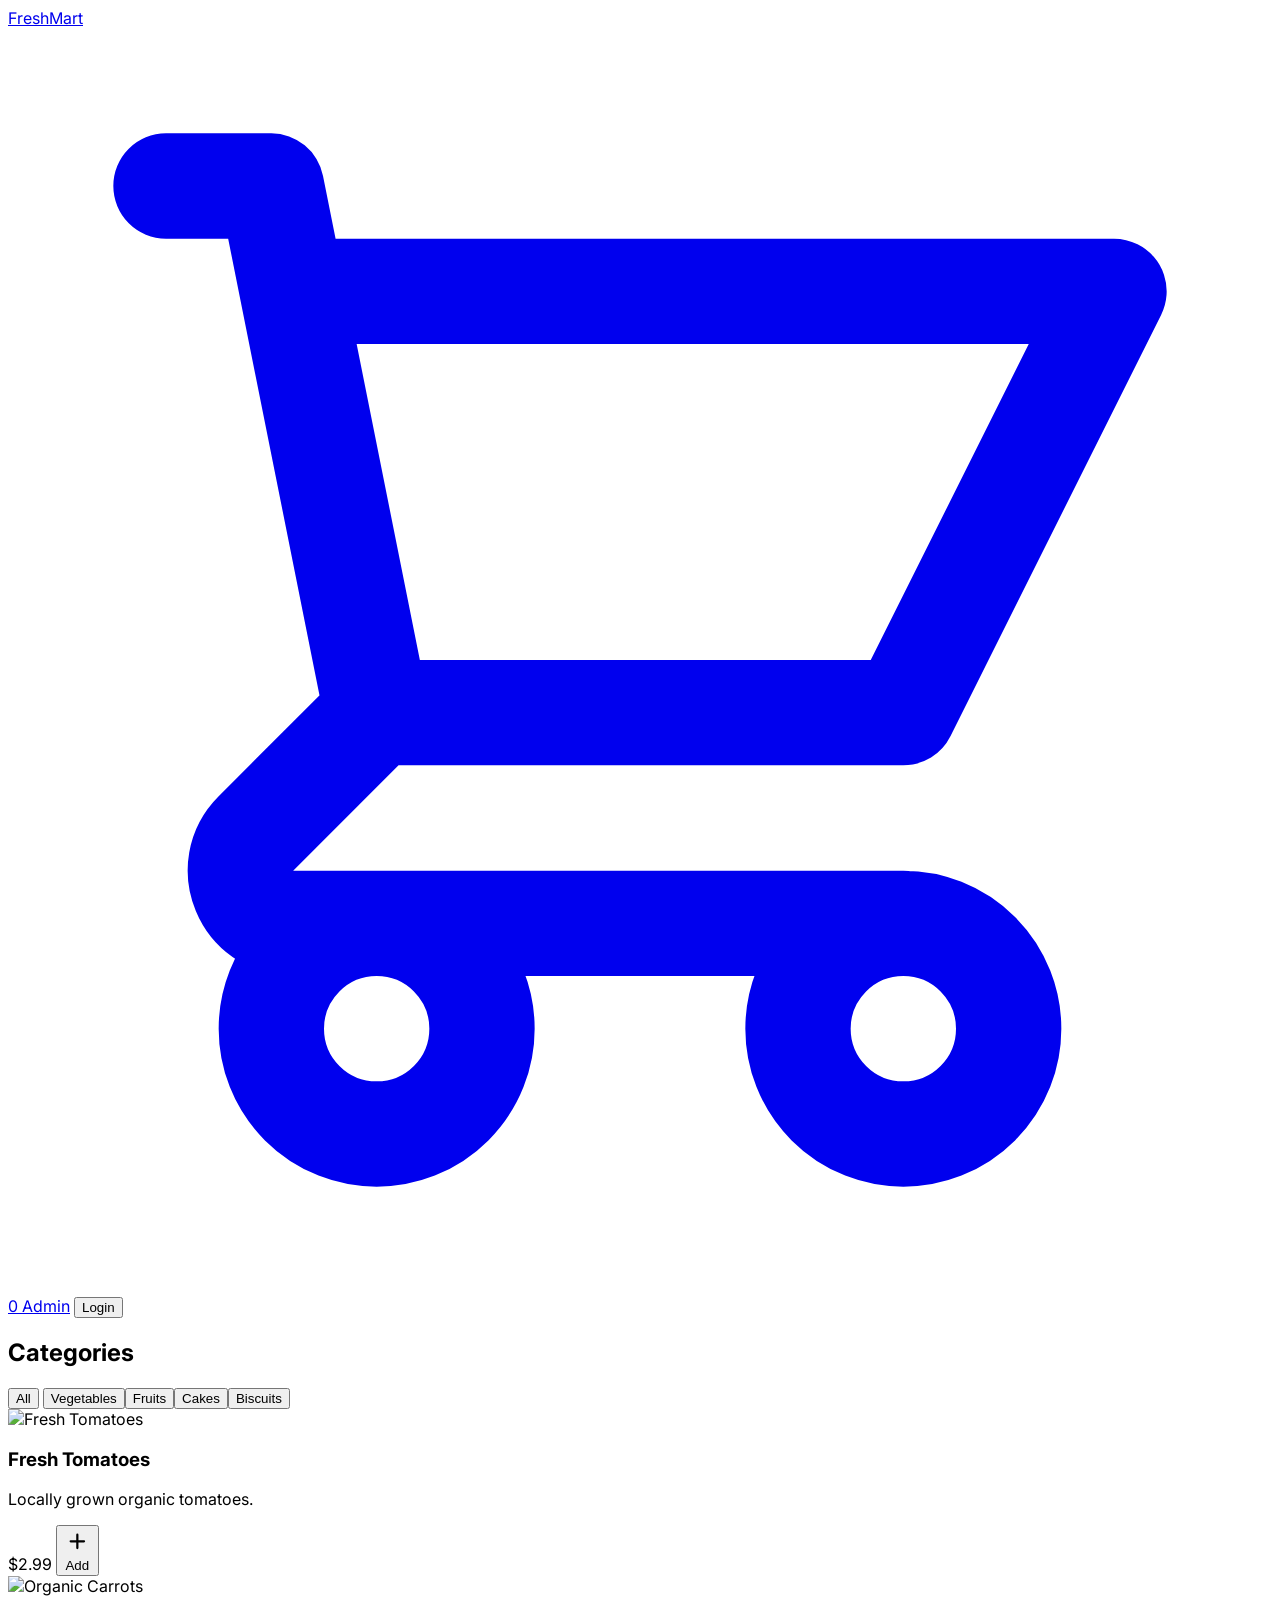
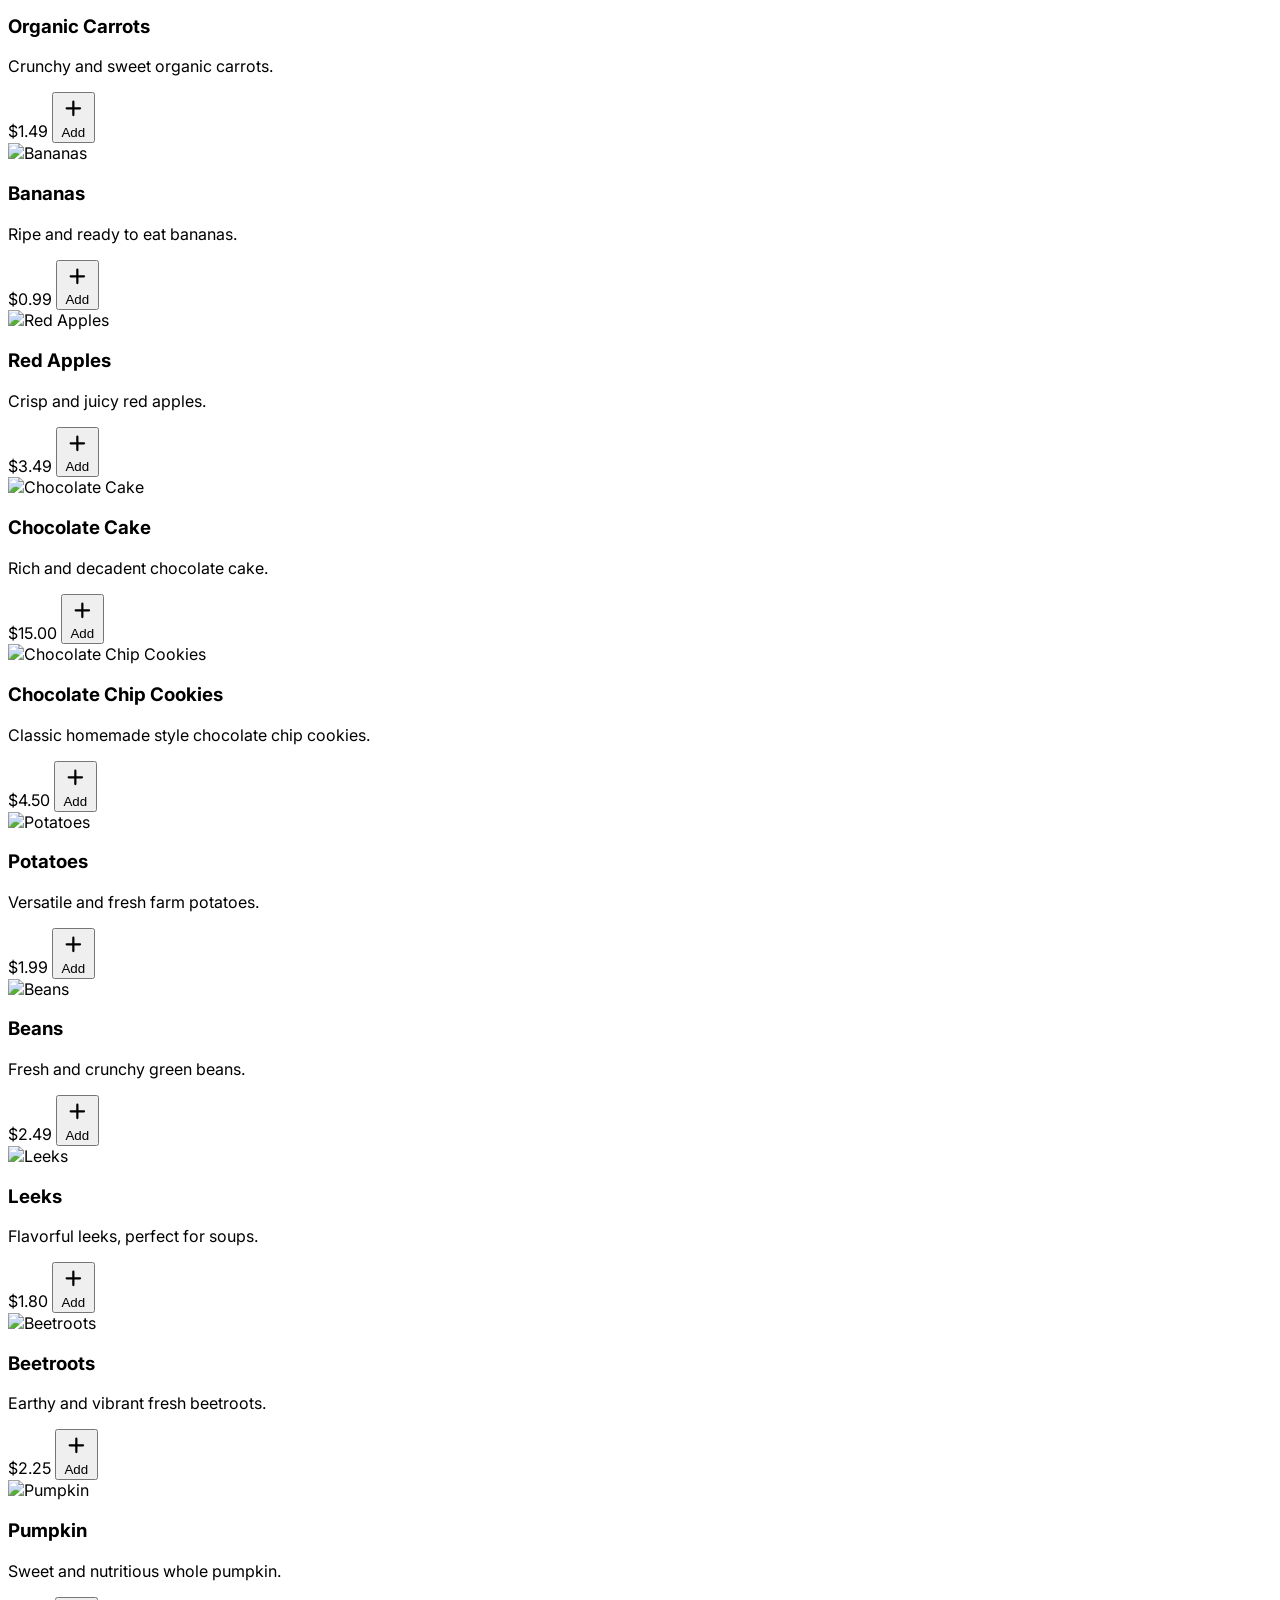
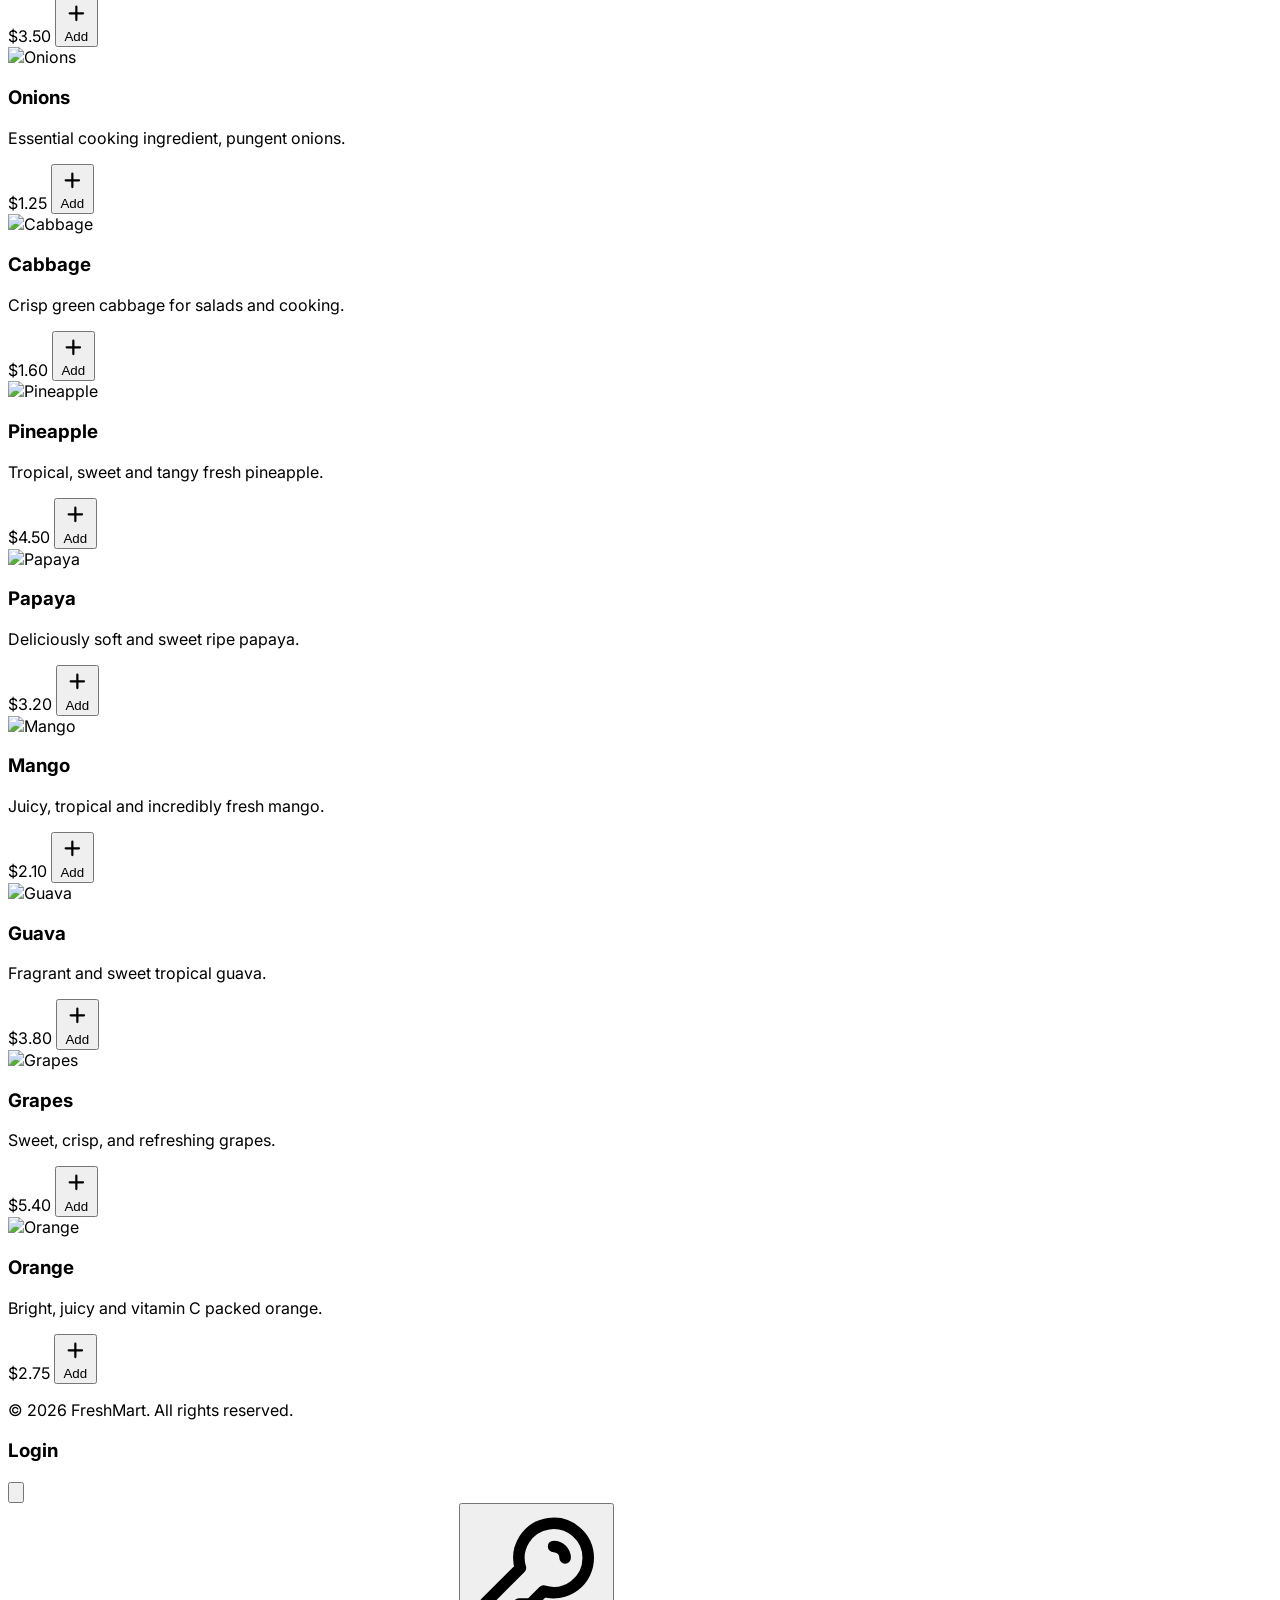
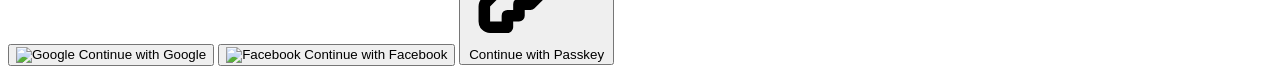
==== admin.html @ 9483c7ca "Initial commit of vanilla shopping cart feature" ====
<!DOCTYPE html>
<html lang="en">
<head>
    <meta charset="UTF-8">
    <meta name="viewport" content="width=device-width, initial-scale=1.0">
    <title>Admin Dashboard - FreshMart</title>
    <!-- Tailwind CSS -->
    <script src="https://cdn.tailwindcss.com"></script>
    <script>
        tailwind.config = {
            theme: {
                extend: {
                    colors: {
                        primary: '#166534',
                        secondary: '#84CC16',
                        neutralBg: '#F3F4F6',
                        neutralTextMain: '#1F2937',
                        neutralTextMuted: '#6B7280',
                        neutralCard: '#FFFFFF'
                    }
                }
            }
        }
    </script>
    <link href="https://fonts.googleapis.com/css2?family=Inter:wght@400;500;600;700&display=swap" rel="stylesheet">
    <style>
        body { font-family: 'Inter', sans-serif; }
    </style>
</head>
<body class="bg-neutralBg text-neutralTextMain min-h-screen flex flex-col">

    <!-- Auth check script before rendering content to prevent flashing -->
    <script>
        if (localStorage.getItem('isAdmin') !== 'true') {
            alert('Unauthorized Access. Redirecting to home.');
            window.location.href = 'index.html';
        }
    </script>

    <!-- Header -->
    <header class="bg-primary text-white sticky top-0 z-40 shadow-md">
        <div class="container mx-auto px-4 py-4 flex justify-between items-center">
            <a href="index.html" class="text-2xl font-bold tracking-wide">FreshMart</a>
            <div class="flex items-center space-x-4">
                <span class="font-bold text-secondary mr-4">Admin Mode</span>
                <a href="cart.html" class="relative group p-2 hover:bg-blue-800 rounded-full transition-colors hidden">
                    <svg xmlns="http://www.w3.org/2000/svg" class="h-6 w-6 text-white" fill="none" viewBox="0 0 24 24" stroke="currentColor">
                        <path stroke-linecap="round" stroke-linejoin="round" stroke-width="2" d="M3 3h2l.4 2M7 13h10l4-8H5.4M7 13L5.4 5M7 13l-2.293 2.293c-.63.63-.184 1.707.707 1.707H17m0 0a2 2 0 100 4 2 2 0 000-4zm-8 2a2 2 0 11-4 0 2 2 0 014 0z" />
                    </svg>
                    <span id="cartCount" class="absolute top-0 right-0 hidden">0</span>
                </a>
                <button id="loginBtn" class="border flex items-center border-secondary text-secondary hover:bg-secondary hover:text-white transition-colors duration-300 font-semibold py-2 px-4 rounded shadow">
                    Logout
                </button>
            </div>
        </div>
    </header>

    <!-- Main Content -->
    <main class="flex-grow container mx-auto px-4 py-8">
        <div class="flex flex-col lg:flex-row gap-8">
            
            <!-- Categories Management -->
            <div class="lg:w-1/3">
                <div class="bg-neutralCard rounded-xl shadow border border-gray-100 p-6 sticky top-24">
                    <h2 class="text-xl font-bold text-primary mb-6">Product Categories</h2>
                    
                    <div class="flex gap-2 mb-6">
                        <input type="text" id="newCategoryName" placeholder="New Category Name" class="flex-grow border rounded px-3 py-2 text-sm focus:outline-none focus:ring-2 focus:ring-primary">
                        <button onclick="addCategory()" class="border border-secondary text-secondary hover:bg-secondary hover:text-white px-4 py-2 rounded text-sm font-semibold transition">Add</button>
                    </div>

                    <ul id="categoryAdminList" class="divide-y divide-gray-200">
                        <!-- Rendered categories -->
                    </ul>
                </div>
            </div>

            <!-- Products Management -->
            <div class="lg:w-2/3">
                <div class="bg-neutralCard rounded-xl shadow border border-gray-100 p-6">
                    <div class="flex justify-between items-center mb-6">
                        <h2 class="text-xl font-bold text-primary">Products</h2>
                        <button onclick="toggleProductForm()" id="addProductToggleBtn" class="bg-secondary text-white px-4 py-2 rounded font-semibold hover:bg-yellow-600 transition shadow">Add New Product</button>
                    </div>

                    <!-- Product Form -->
                    <div id="productFormContainer" class="hidden mb-8 p-6 bg-gray-50 border rounded flex flex-col gap-4">
                        <input type="hidden" id="productId">
                        <div>
                            <label class="block text-sm text-gray-700 font-bold mb-1">Name</label>
                            <input type="text" id="productName" class="w-full border rounded px-3 py-2 text-sm focus:outline-none focus:ring-2 focus:ring-primary">
                        </div>
                        <div class="flex gap-4">
                            <div class="flex-1">
                                <label class="block text-sm text-gray-700 font-bold mb-1">Price</label>
                                <input type="number" id="productPrice" step="0.01" class="w-full border rounded px-3 py-2 text-sm focus:outline-none focus:ring-2 focus:ring-primary">
                            </div>
                            <div class="flex-1">
                                <label class="block text-sm text-gray-700 font-bold mb-1">Category</label>
                                <select id="productCategory" class="w-full border rounded px-3 py-2 text-sm focus:outline-none focus:ring-2 focus:ring-primary"></select>
                            </div>
                        </div>
                        <div>
                            <label class="block text-sm text-gray-700 font-bold mb-1">Image URL</label>
                            <input type="text" id="productImage" placeholder="https://..." class="w-full border rounded px-3 py-2 text-sm focus:outline-none focus:ring-2 focus:ring-primary">
                        </div>
                        <div>
                            <label class="block text-sm text-gray-700 font-bold mb-1">Description</label>
                            <textarea id="productDesc" rows="3" class="w-full border rounded px-3 py-2 text-sm focus:outline-none focus:ring-2 focus:ring-primary"></textarea>
                        </div>
                        <div class="flex justify-end gap-2 mt-2">
                            <button onclick="toggleProductForm()" class="px-4 py-2 text-gray-600 hover:bg-gray-200 rounded text-sm font-semibold transition">Cancel</button>
                            <button onclick="saveProduct()" class="bg-primary text-white px-4 py-2 rounded text-sm font-semibold hover:bg-blue-800 transition">Save Product</button>
                        </div>
                    </div>

                    <!-- Product List -->
                    <div class="overflow-x-auto">
                        <table class="w-full text-left border-collapse">
                            <thead>
                                <tr class="bg-gray-100 text-gray-700 text-sm">
                                    <th class="py-3 px-4 rounded-tl-lg">Image</th>
                                    <th class="py-3 px-4">Details</th>
                                    <th class="py-3 px-4">Price</th>
                                    <th class="py-3 px-4 rounded-tr-lg text-right">Actions</th>
                                </tr>
                            </thead>
                            <tbody id="productAdminList" class="divide-y divide-gray-200">
                                <!-- Rendered products -->
                            </tbody>
                        </table>
                    </div>
                </div>
            </div>

        </div>
    </main>

    <!-- Footer -->
    <footer class="bg-primary text-white mt-auto py-6">
        <div class="container mx-auto px-4 text-center">
            <p>&copy; 2026 FreshMart. All rights reserved.</p>
        </div>
    </footer>

    <!-- Scripts -->
    <script src="js/data.js"></script>
    <script src="js/cart.js"></script>
    <script>
        document.addEventListener('DOMContentLoaded', () => {
            // Setup logout for Admin
            document.getElementById('loginBtn').addEventListener('click', () => {
                localStorage.setItem('isAdmin', 'false');
                localStorage.setItem('isLoggedIn', 'false');
                window.location.href = 'index.html';
            });
            renderAdminView();
        });

        function renderAdminView() {
            renderAdminCategories();
            renderAdminProducts();
        }

        // --- Category Logic ---
        function renderAdminCategories() {
            const list = document.getElementById('categoryAdminList');
            const catSelect = document.getElementById('productCategory');
            const categories = getCategories();
            
            list.innerHTML = '';
            catSelect.innerHTML = '';

            categories.forEach(cat => {
                // List item
                const li = document.createElement('li');
                li.className = 'py-3 flex justify-between items-center group';
                li.innerHTML = `
                    <span class="font-medium text-gray-800" id="cat-text-${cat.id}">${cat.name}</span>
                    <input type="text" id="cat-edit-${cat.id}" class="hidden border rounded px-2 py-1 text-sm focus:outline-none" value="${cat.name}">
                    <div class="flex space-x-2">
                        <button onclick="editCategory('${cat.id}')" id="cat-edit-btn-${cat.id}" class="text-gray-400 hover:text-blue-500 transition">
                            <svg class="w-5 h-5" fill="none" stroke="currentColor" viewBox="0 0 24 24" xmlns="http://www.w3.org/2000/svg"><path stroke-linecap="round" stroke-linejoin="round" stroke-width="2" d="M15.232 5.232l3.536 3.536m-2.036-5.036a2.5 2.5 0 113.536 3.536L6.5 21.036H3v-3.572L16.732 3.732z"></path></svg>
                        </button>
                        <button onclick="saveCategoryName('${cat.id}')" id="cat-save-btn-${cat.id}" class="hidden text-green-500 hover:text-green-700 transition">
                            <svg class="w-5 h-5" fill="none" stroke="currentColor" viewBox="0 0 24 24" xmlns="http://www.w3.org/2000/svg"><path stroke-linecap="round" stroke-linejoin="round" stroke-width="2" d="M5 13l4 4L19 7"></path></svg>
                        </button>
                        <button onclick="deleteCategory('${cat.id}')" class="text-gray-400 hover:text-red-500 transition">
                            <svg class="w-5 h-5" fill="none" stroke="currentColor" viewBox="0 0 24 24" xmlns="http://www.w3.org/2000/svg"><path stroke-linecap="round" stroke-linejoin="round" stroke-width="2" d="M19 7l-.867 12.142A2 2 0 0116.138 21H7.862a2 2 0 01-1.995-1.858L5 7m5 4v6m4-6v6m1-10V4a1 1 0 00-1-1h-4a1 1 0 00-1 1v3M4 7h16"></path></svg>
                        </button>
                    </div>
                `;
                list.appendChild(li);

                // Populate Form Select
                const opt = document.createElement('option');
                opt.value = cat.id;
                opt.textContent = cat.name;
                catSelect.appendChild(opt);
            });
        }

        window.addCategory = function() {
            const input = document.getElementById('newCategoryName');
            const name = input.value.trim();
            if (name) {
                const categories = getCategories();
                categories.push({ id: Date.now().toString(), name });
                saveCategories(categories);
                input.value = '';
                renderAdminView();
            }
        };

        window.editCategory = function(id) {
            document.getElementById(`cat-text-${id}`).classList.add('hidden');
            document.getElementById(`cat-edit-${id}`).classList.remove('hidden');
            document.getElementById(`cat-edit-btn-${id}`).classList.add('hidden');
            document.getElementById(`cat-save-btn-${id}`).classList.remove('hidden');
        };

        window.saveCategoryName = function(id) {
            const newName = document.getElementById(`cat-edit-${id}`).value.trim();
            if (newName) {
                const categories = getCategories();
                const cat = categories.find(c => c.id === id);
                if (cat) cat.name = newName;
                saveCategories(categories);
                renderAdminView();
            }
        };

        window.deleteCategory = function(id) {
            if (confirm("Are you sure? Products in this category might lose their reference.")) {
                let categories = getCategories();
                categories = categories.filter(c => c.id !== id);
                saveCategories(categories);
                renderAdminView();
            }
        };

        // --- Product Logic ---
        function renderAdminProducts() {
            const tbody = document.getElementById('productAdminList');
            const products = getProducts();
            const categories = getCategories();
            tbody.innerHTML = '';

            products.forEach(p => {
                const cat = categories.find(c => c.id === p.categoryId) || { name: 'Unknown' };
                const tr = document.createElement('tr');
                tr.className = 'hover:bg-gray-50 transition-colors';
                tr.innerHTML = `
                    <td class="py-3 px-4">
                        <img src="${p.imageUrl}" alt="${p.name}" class="w-12 h-12 object-cover rounded shadow-sm">
                    </td>
                    <td class="py-3 px-4">
                        <div class="font-bold text-gray-800">${p.name}</div>
                        <div class="text-xs text-neutralTextMuted">${cat.name}</div>
                    </td>
                    <td class="py-3 px-4 font-semibold text-primary">
                        $${parseFloat(p.price).toFixed(2)}
                    </td>
                    <td class="py-3 px-4 text-right">
                        <button onclick="editProduct('${p.id}')" class="text-gray-400 hover:text-blue-500 transition mr-2">
                            <svg class="w-5 h-5 inline" fill="none" stroke="currentColor" viewBox="0 0 24 24"><path stroke-linecap="round" stroke-linejoin="round" stroke-width="2" d="M15.232 5.232l3.536 3.536m-2.036-5.036a2.5 2.5 0 113.536 3.536L6.5 21.036H3v-3.572L16.732 3.732z"></path></svg>
                        </button>
                        <button onclick="deleteProduct('${p.id}')" class="text-gray-400 hover:text-red-500 transition">
                            <svg class="w-5 h-5 inline" fill="none" stroke="currentColor" viewBox="0 0 24 24"><path stroke-linecap="round" stroke-linejoin="round" stroke-width="2" d="M19 7l-.867 12.142A2 2 0 0116.138 21H7.862a2 2 0 01-1.995-1.858L5 7m5 4v6m4-6v6m1-10V4a1 1 0 00-1-1h-4a1 1 0 00-1 1v3M4 7h16"></path></svg>
                        </button>
                    </td>
                `;
                tbody.appendChild(tr);
            });
        }

        window.toggleProductForm = function(show = null) {
            const container = document.getElementById('productFormContainer');
            const btn = document.getElementById('addProductToggleBtn');
            
            if (show === true || container.classList.contains('hidden')) {
                container.classList.remove('hidden');
                btn.classList.add('hidden');
            } else {
                container.classList.add('hidden');
                btn.classList.remove('hidden');
                clearProductForm();
            }
        };

        function clearProductForm() {
            document.getElementById('productId').value = '';
            document.getElementById('productName').value = '';
            document.getElementById('productPrice').value = '';
            document.getElementById('productCategory').selectedIndex = 0;
            document.getElementById('productImage').value = '';
            document.getElementById('productDesc').value = '';
        }

        window.saveProduct = function() {
            const id = document.getElementById('productId').value;
            const name = document.getElementById('productName').value.trim();
            const price = parseFloat(document.getElementById('productPrice').value);
            const categoryId = document.getElementById('productCategory').value;
            const imageUrl = document.getElementById('productImage').value.trim() || 'https://via.placeholder.com/400x300?text=No+Image';
            const description = document.getElementById('productDesc').value.trim();

            if (!name || isNaN(price)) {
                alert("Please provide a valid name and price.");
                return;
            }

            let products = getProducts();
            
            if (id) {
                // Update
                const idx = products.findIndex(p => p.id === id);
                if (idx > -1) {
                    products[idx] = { ...products[idx], name, price, categoryId, imageUrl, description };
                }
            } else {
                // Add
                products.push({
                    id: Date.now().toString(),
                    name, price, categoryId, imageUrl, description
                });
            }

            saveProducts(products);
            toggleProductForm(false);
            renderAdminProducts();
        };

        window.editProduct = function(id) {
            const product = getProducts().find(p => p.id === id);
            if (product) {
                document.getElementById('productId').value = product.id;
                document.getElementById('productName').value = product.name;
                document.getElementById('productPrice').value = product.price;
                document.getElementById('productCategory').value = product.categoryId;
                document.getElementById('productImage').value = product.imageUrl;
                document.getElementById('productDesc').value = product.description;
                toggleProductForm(true);
            }
        };

        window.deleteProduct = function(id) {
            if (confirm("Are you sure you want to delete this product?")) {
                let products = getProducts();
                products = products.filter(p => p.id !== id);
                saveProducts(products);
                
                // Also remove from cart
                deleteCartItem(id);
                
                renderAdminProducts();
            }
        };
    </script>
</body>
</html>
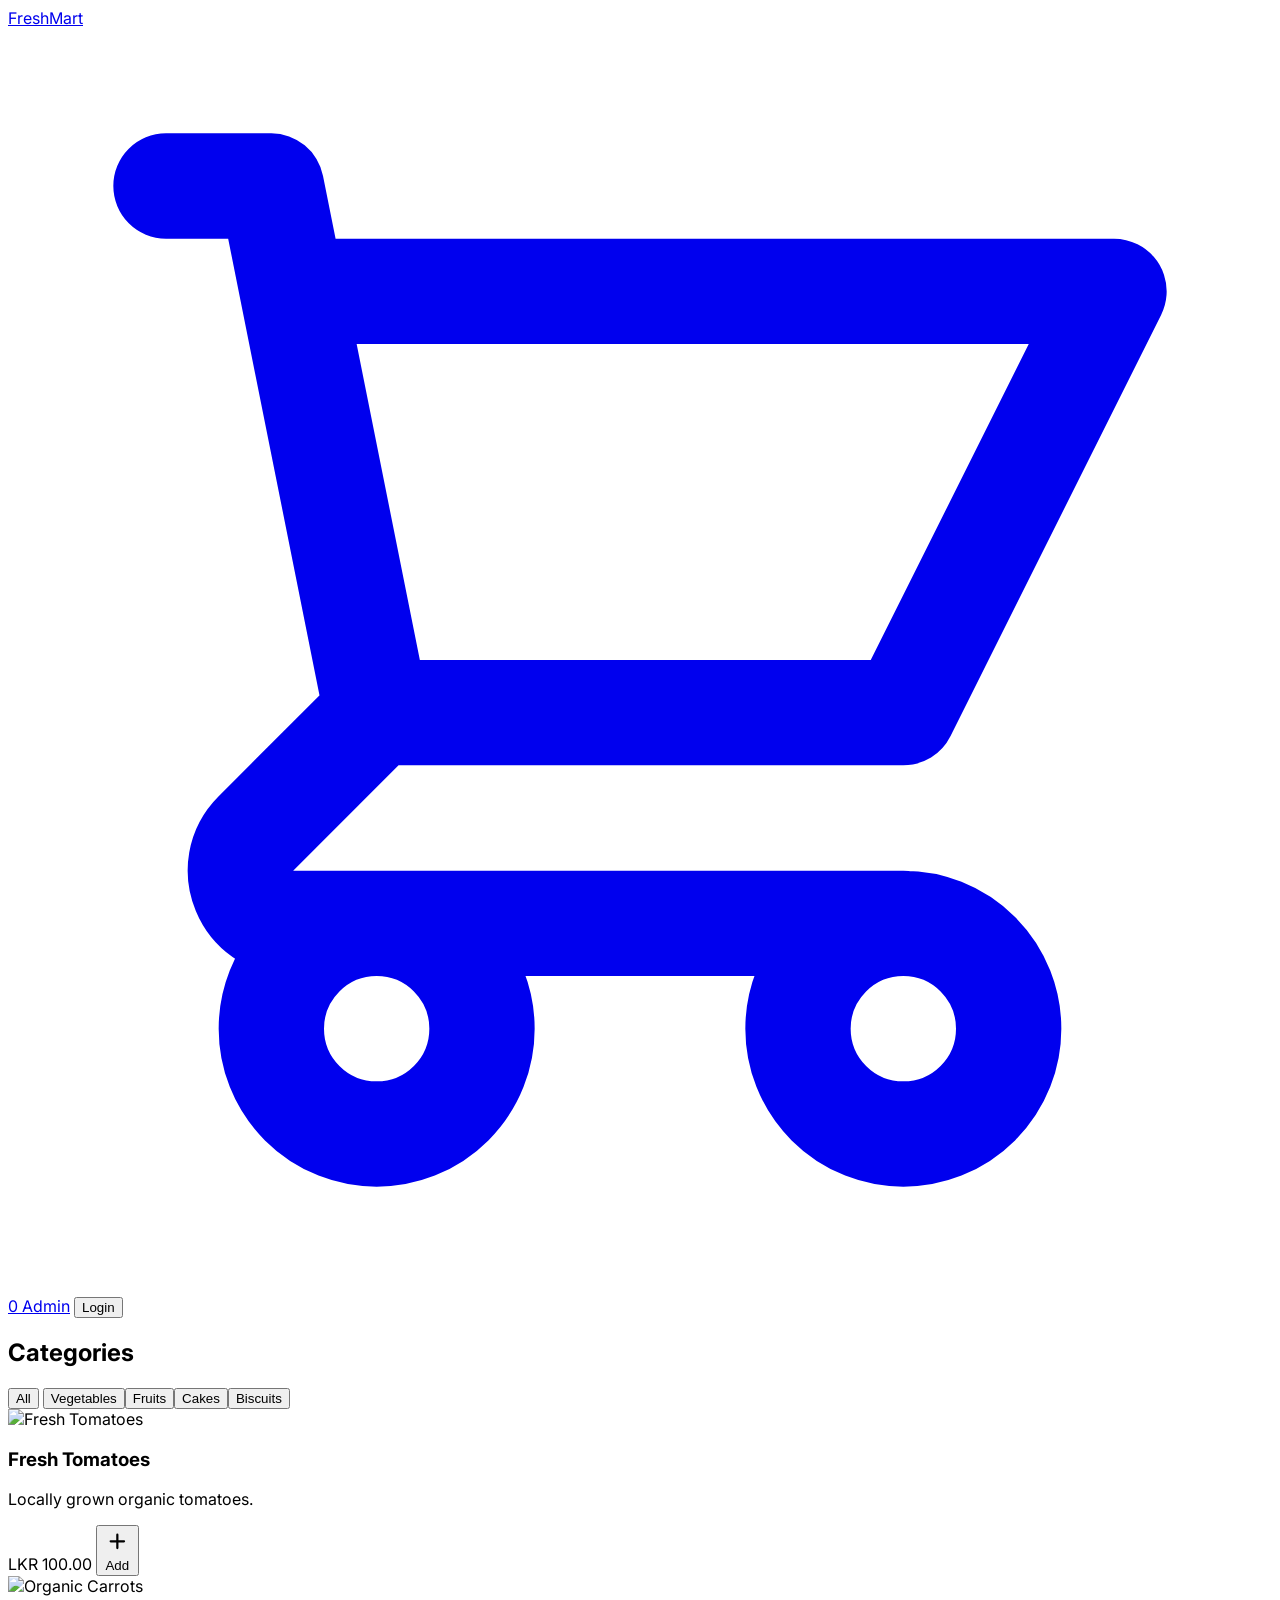
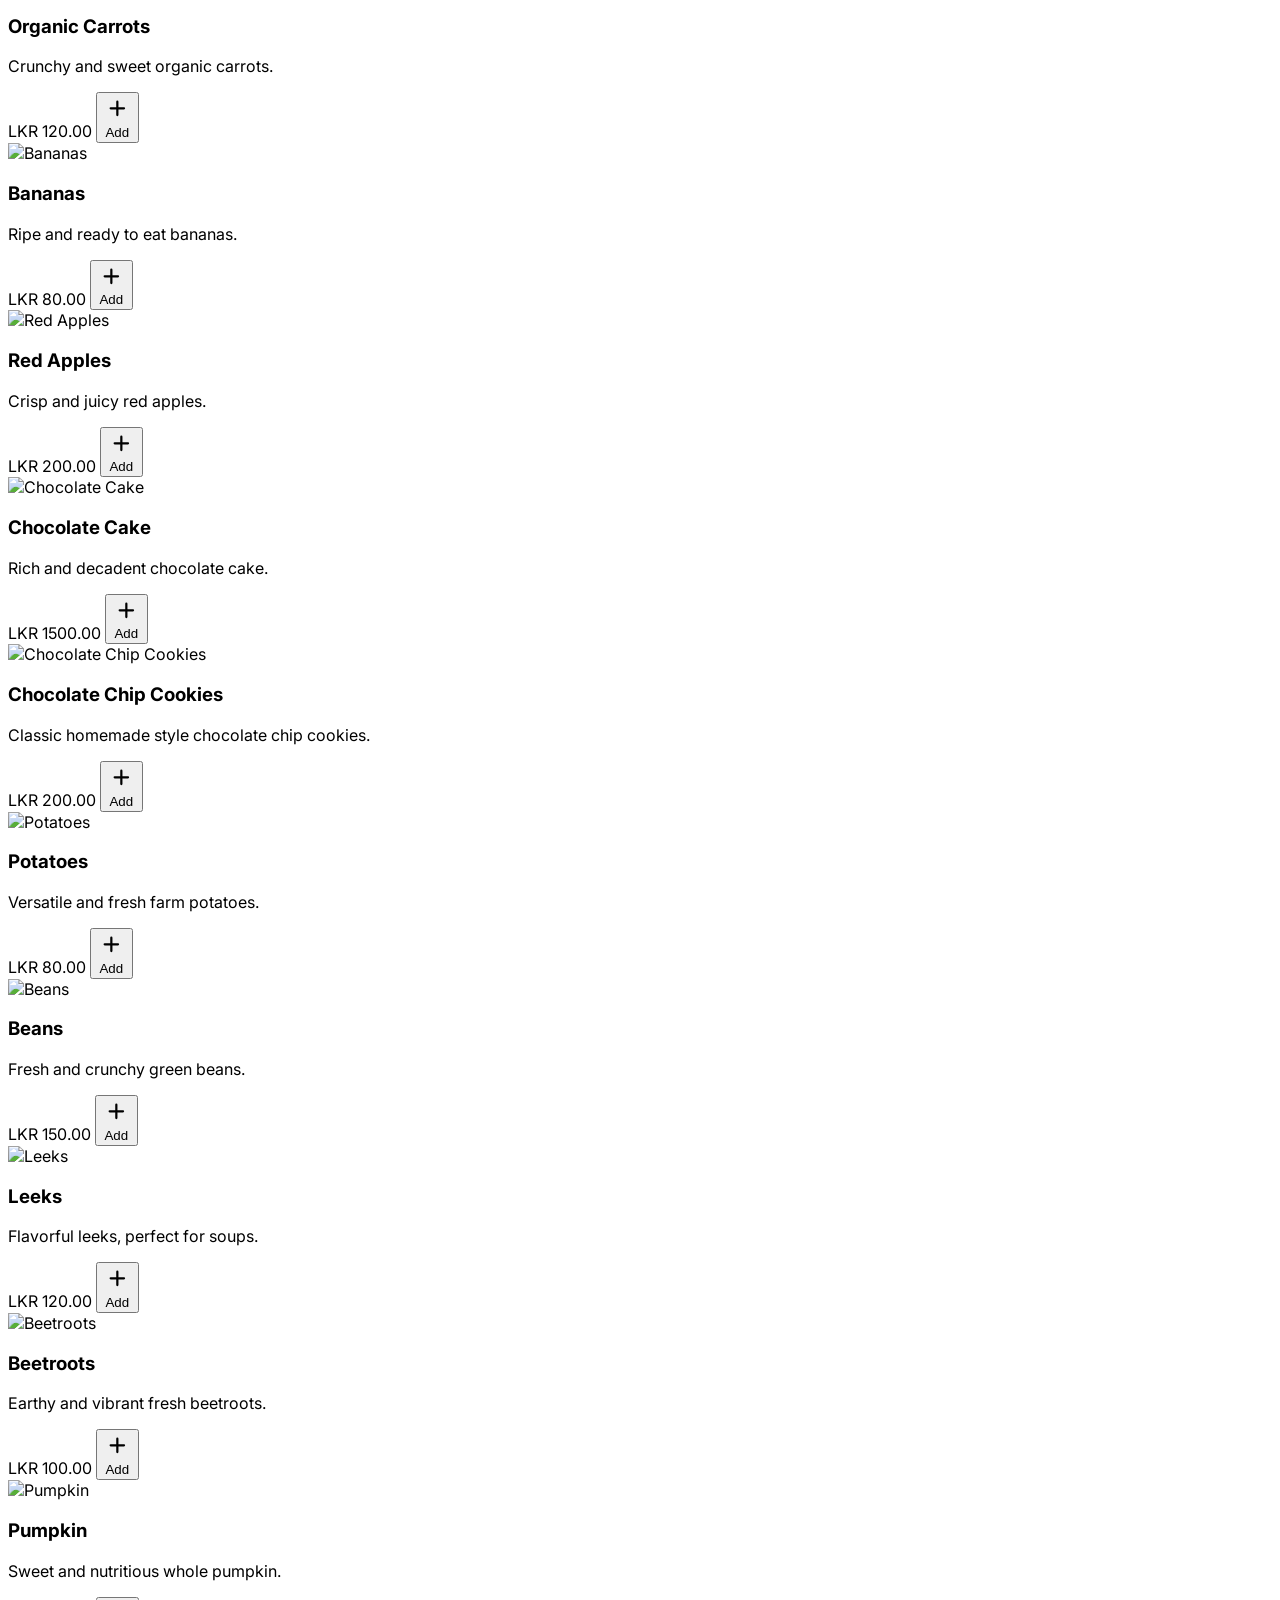
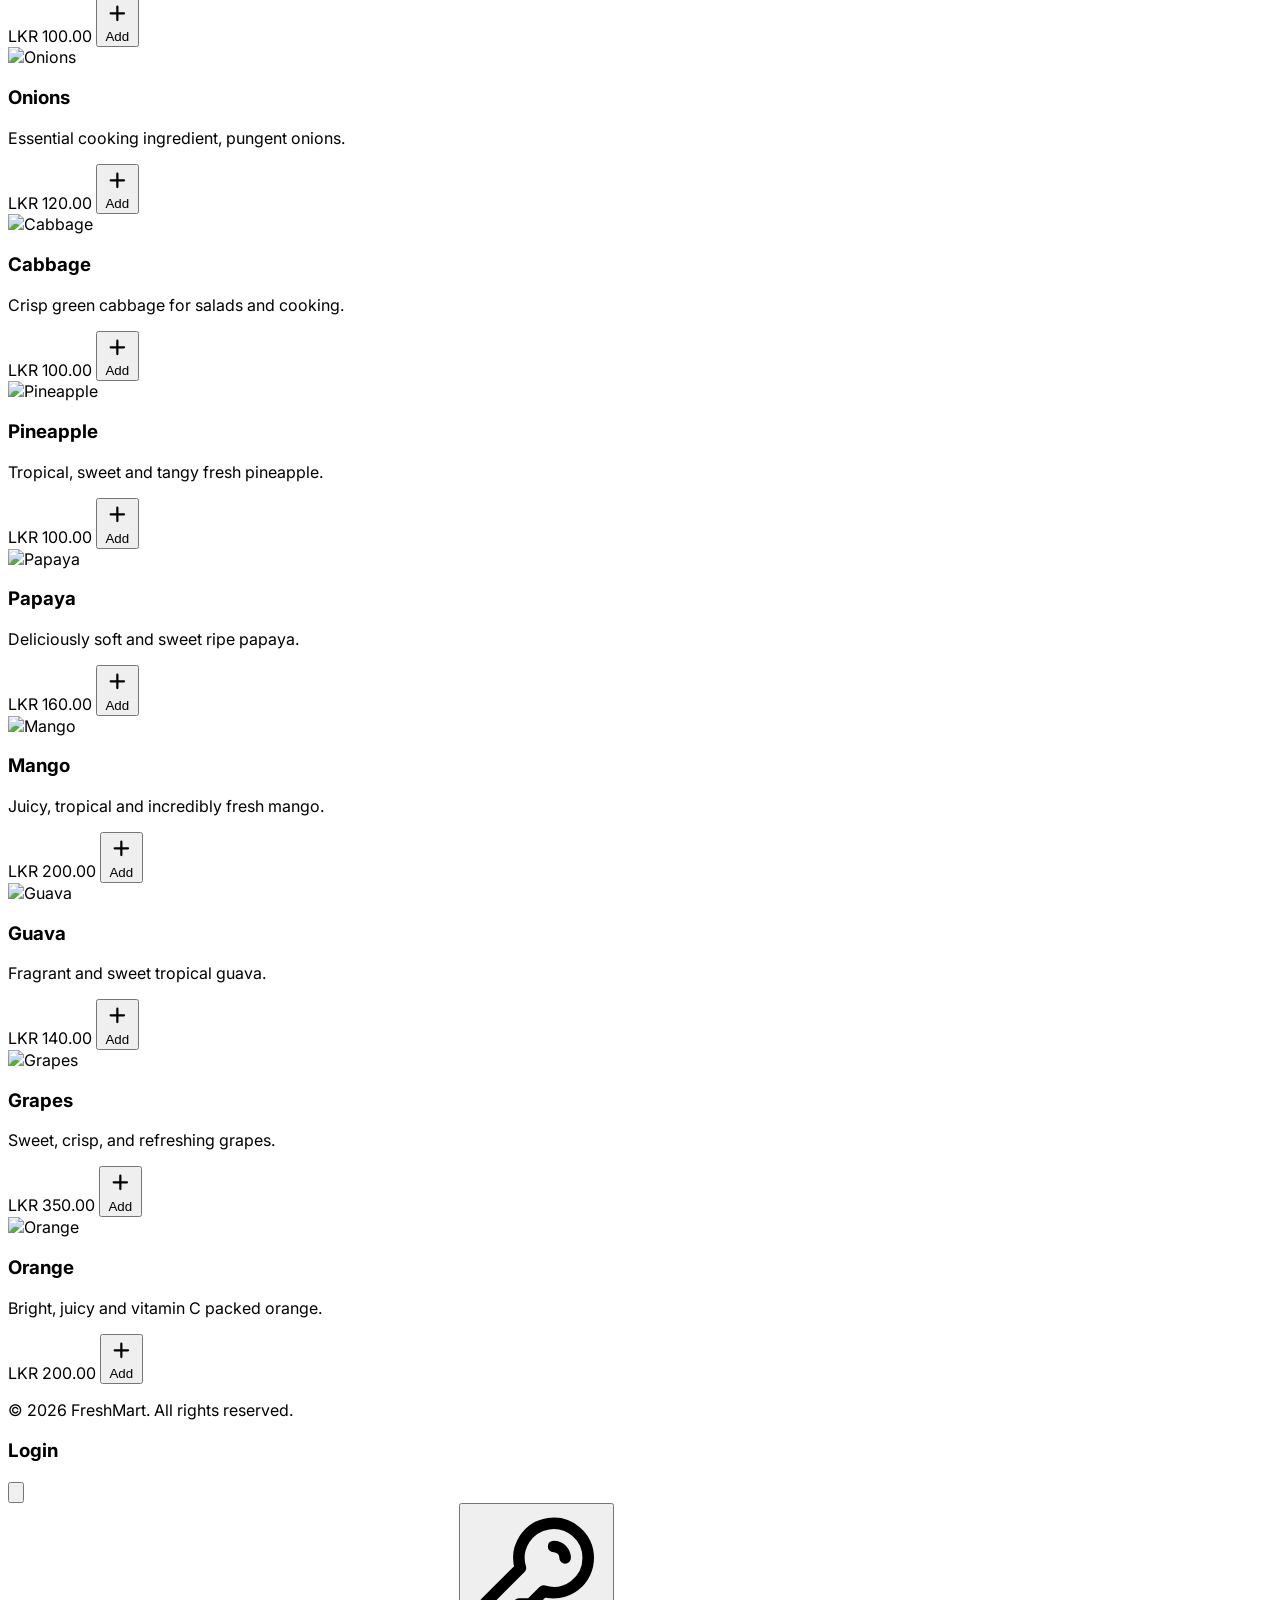
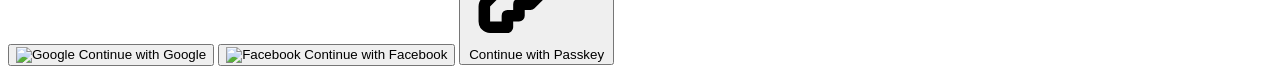
==== commit 93a5d9f0: "Update currency display to LKR and sync prices in initData" ====
--- a/admin.html
+++ b/admin.html
@@ -260,7 +260,7 @@
                         <div class="text-xs text-neutralTextMuted">${cat.name}</div>
                     </td>
                     <td class="py-3 px-4 font-semibold text-primary">
-                        $${parseFloat(p.price).toFixed(2)}
+                        LKR ${parseFloat(p.price).toFixed(2)}
                     </td>
                     <td class="py-3 px-4 text-right">
                         <button onclick="editProduct('${p.id}')" class="text-gray-400 hover:text-blue-500 transition mr-2">
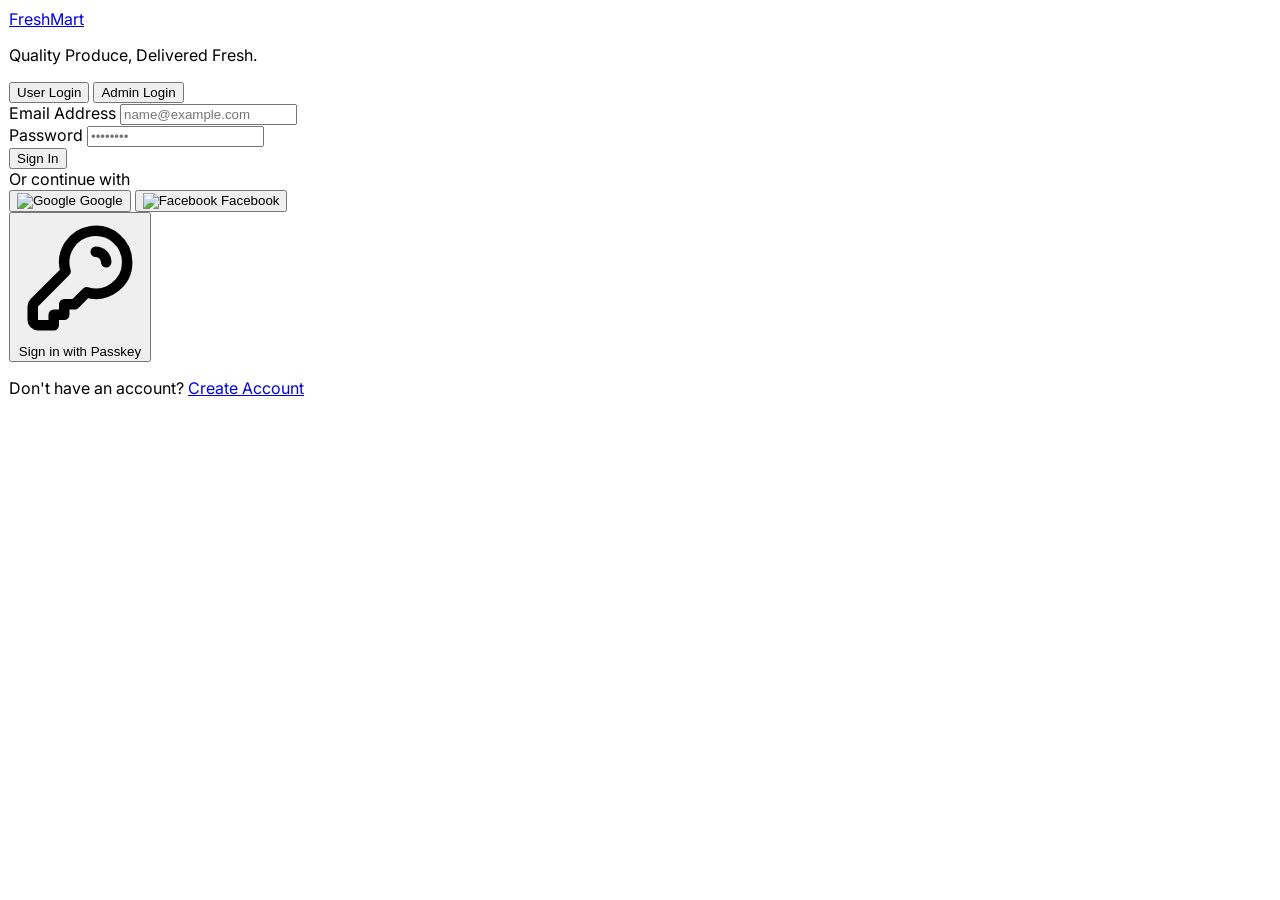
==== commit a4088020: "Feat: Add dedicated login and registration pages with social auth and passkey simulation" ====
--- a/admin.html
+++ b/admin.html
@@ -30,10 +30,11 @@
 <body class="bg-neutralBg text-neutralTextMain min-h-screen flex flex-col">
 
     <!-- Auth check script before rendering content to prevent flashing -->
+    <script src="js/auth.js"></script>
     <script>
-        if (localStorage.getItem('isAdmin') !== 'true') {
-            alert('Unauthorized Access. Redirecting to home.');
-            window.location.href = 'index.html';
+        if (!Auth.isAdmin()) {
+            alert('Unauthorized Access. Admins only.');
+            window.location.href = 'login.html';
         }
     </script>
 
@@ -150,11 +151,13 @@
     <script>
         document.addEventListener('DOMContentLoaded', () => {
             // Setup logout for Admin
-            document.getElementById('loginBtn').addEventListener('click', () => {
-                localStorage.setItem('isAdmin', 'false');
-                localStorage.setItem('isLoggedIn', 'false');
-                window.location.href = 'index.html';
-            });
+            const logoutBtn = document.getElementById('loginBtn');
+            if (logoutBtn) {
+                logoutBtn.addEventListener('click', (e) => {
+                    e.preventDefault();
+                    Auth.logout();
+                });
+            }
             renderAdminView();
         });
 
